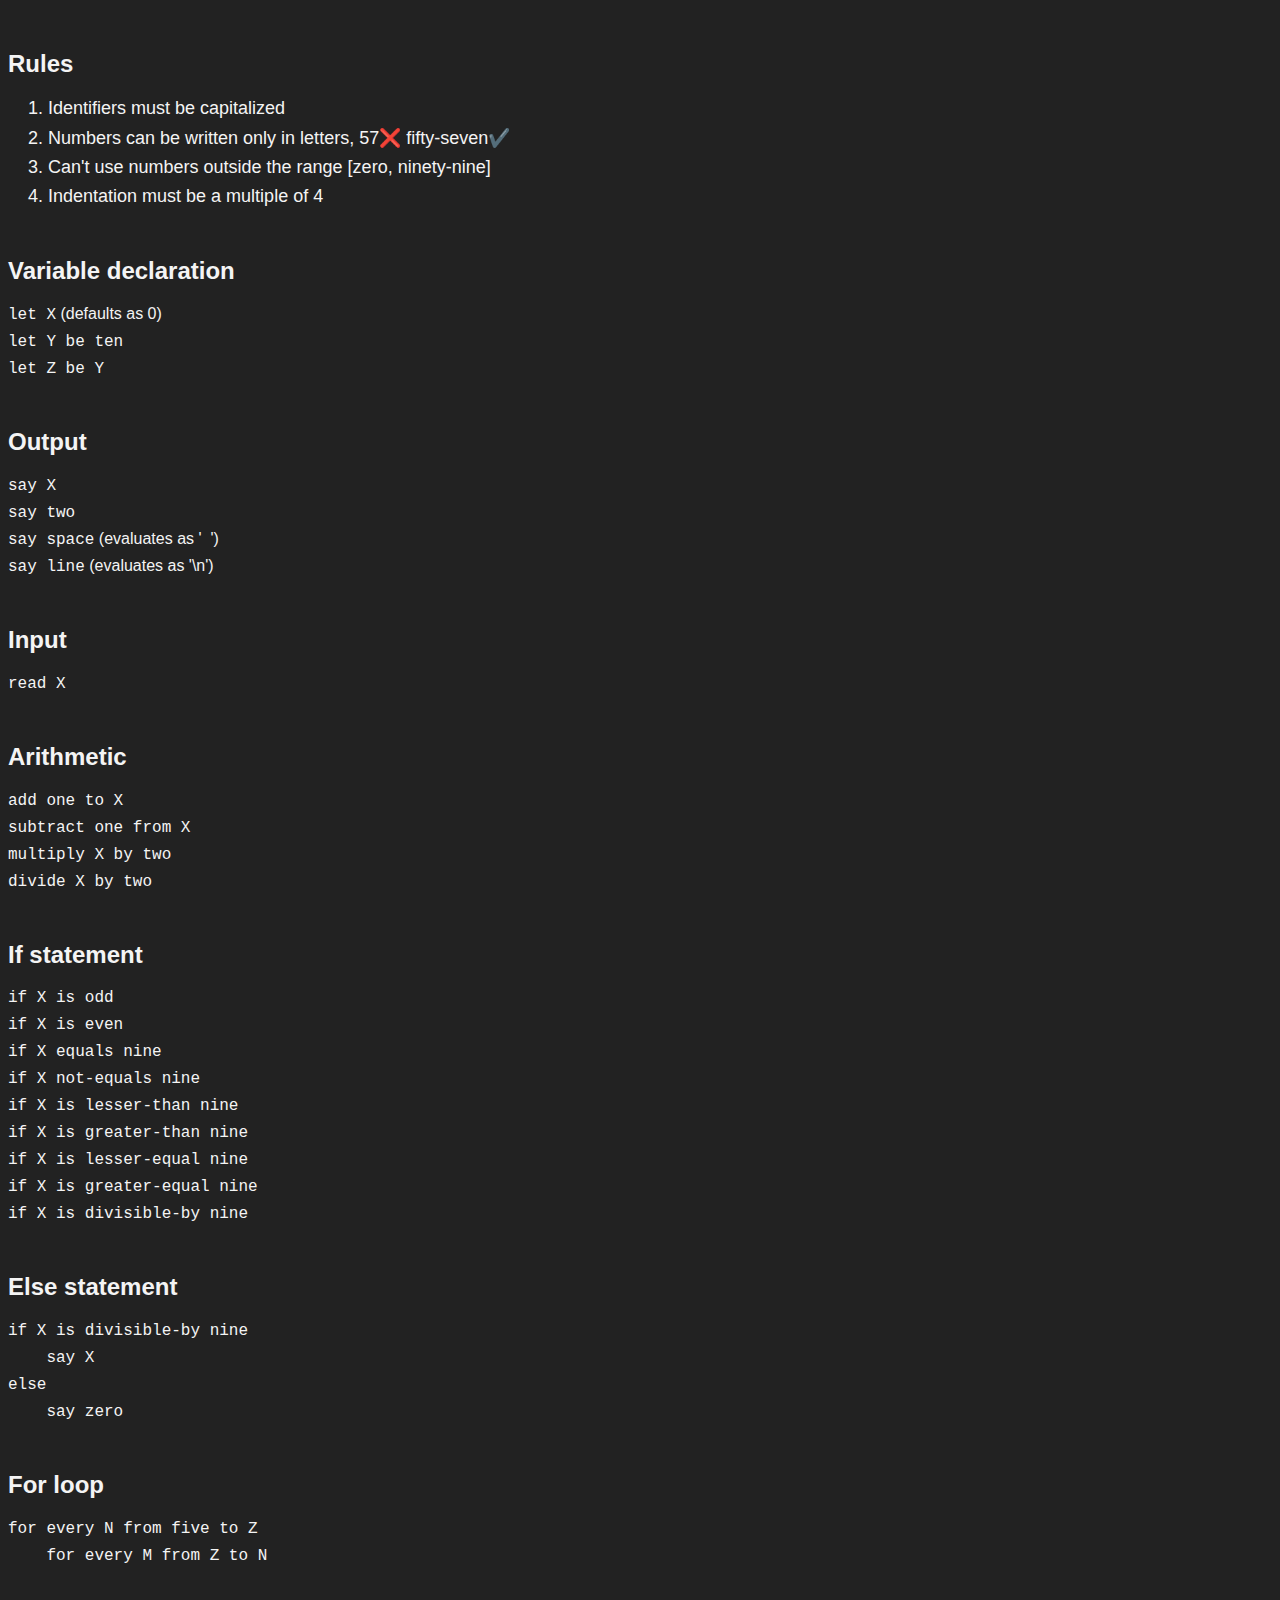
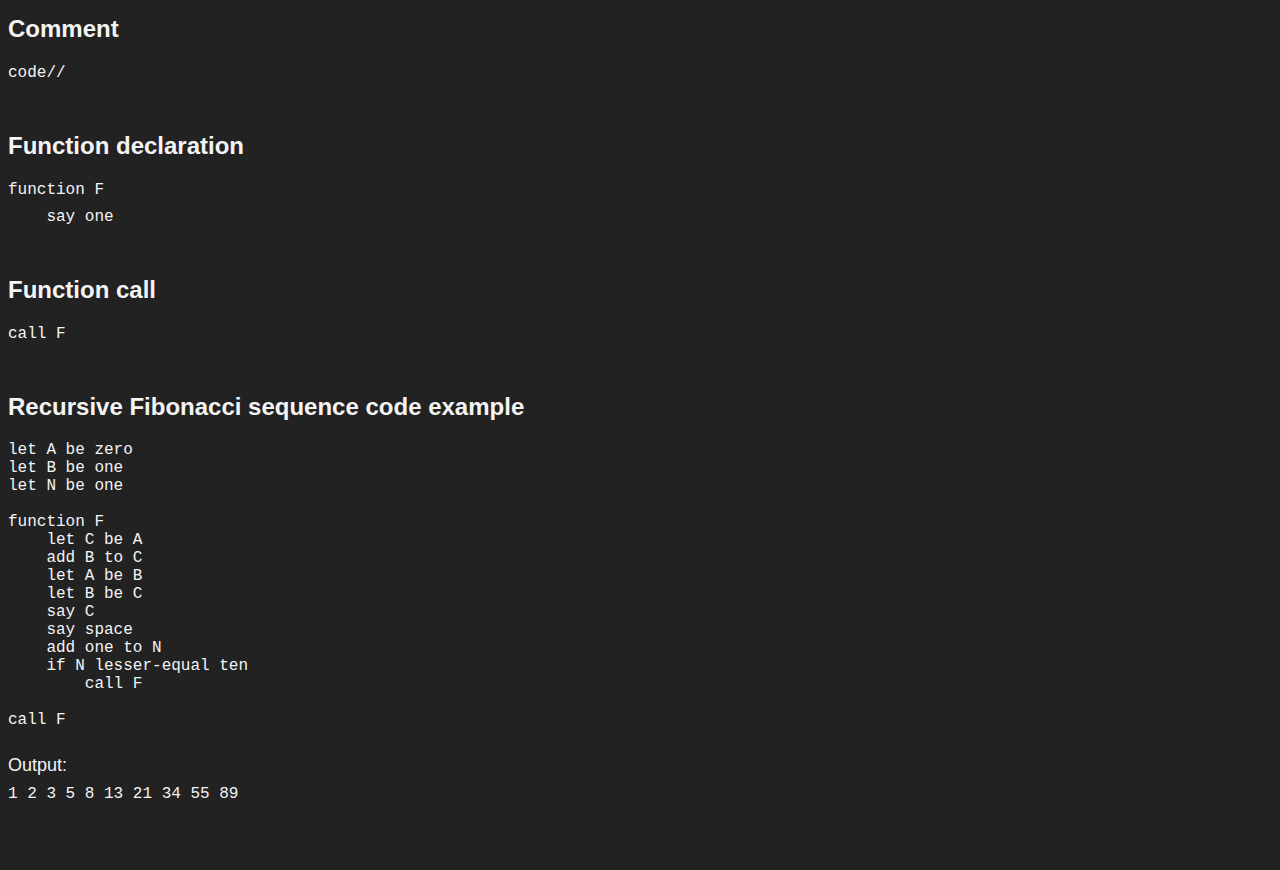
==== public/tutorial.html @ f4652e08 "finished frontend, fixed recursion bug, reorganized code, tutorial + readme" ====
<!DOCTYPE html>
<html lang="en">
<head>
    <meta charset="UTF-8">
    <title>Title</title>
    <style>
        html, body {
            background-color: #222222;
            color: #f4f4f4;
            font-family: Arial, sans-serif;
        }

        div {
            margin: 50px 0;
        }

        p, li {
            font-size: 18px;
            margin: 8px 0;
        }
        pre {
            display: inline-block;
            font-size: 16px;
            margin: 0;
        }
    </style>
</head>
<body>
<div>
    <h2>Rules</h2>
    <ol>
        <li>Identifiers must be capitalized</li>
        <li>Numbers can be written only in letters, 57❌ fifty-seven✔️</li>
        <li>Can't use numbers outside the range [zero, ninety-nine]</li>
        <li>Indentation must be a multiple of 4</li>
    </ol>
</div>
<div>
    <h2>Variable declaration</h2>
    <p><pre>let X</pre> (defaults as 0)</p>
    <p><pre>let Y be ten</pre></p>
    <p><pre>let Z be Y</pre></p>
</div>
<div>
    <h2>Output</h2>
    <p><pre>say X</pre></p>
    <p><pre>say two</pre></p>
    <p><pre>say space</pre> (evaluates as '&nbsp;&nbsp;')</p>
    <p><pre>say line</pre> (evaluates as '\n')</p>
</div>
<div>
    <h2>Input</h2>
    <p><pre>read X</pre></p>
</div>
<div>
    <h2>Arithmetic</h2>
    <p><pre>add one to X</pre></p>
    <p><pre>subtract one from X</pre></p>
    <p><pre>multiply X by two</pre></p>
    <p><pre>divide X by two</pre></p>
</div>
<div>
    <h2>If statement</h2>
    <p><pre>if X is odd</pre></p>
    <p><pre>if X is even</pre></p>
    <p><pre>if X equals nine</pre></p>
    <p><pre>if X not-equals nine</pre></p>
    <p><pre>if X is lesser-than nine</pre></p>
    <p><pre>if X is greater-than nine</pre></p>
    <p><pre>if X is lesser-equal nine</pre></p>
    <p><pre>if X is greater-equal nine</pre></p>
    <p><pre>if X is divisible-by nine</pre></p>

</div>
<div>
    <h2>Else statement</h2>
    <p><pre>if X is divisible-by nine</pre></p>
    <p><pre>    say X</pre></p>
    <p><pre>else</pre></p>
    <p><pre>    say zero</pre></p>
</div>
<div>
    <h2>For loop</h2>
    <p><pre>for every N from five to Z</pre></p>
    <p><pre>    for every M from Z to N</pre></p>
</div>
<div>
    <h2>Comment</h2>
    <p><pre>code//</pre></p>
</div>
<div>
    <h2>Function declaration</h2>
    <p><pre>function F</pre></p>
    <p><pre>    say one</pre></p>
</div>
<div>
    <h2>Function call</h2>
    <p><pre>call F</pre></p>
</div>
<div>
    <h2>Recursive Fibonacci sequence code example</h2>
    <pre>
let A be zero
let B be one
let N be one

function F
    let C be A
    add B to C
    let A be B
    let B be C
    say C
    say space
    add one to N
    if N lesser-equal ten
        call F

call F
    </pre>
    <p>Output:</p>
    <p><pre>1 2 3 5 8 13 21 34 55 89</pre></p>
</div>
</body>
</html>
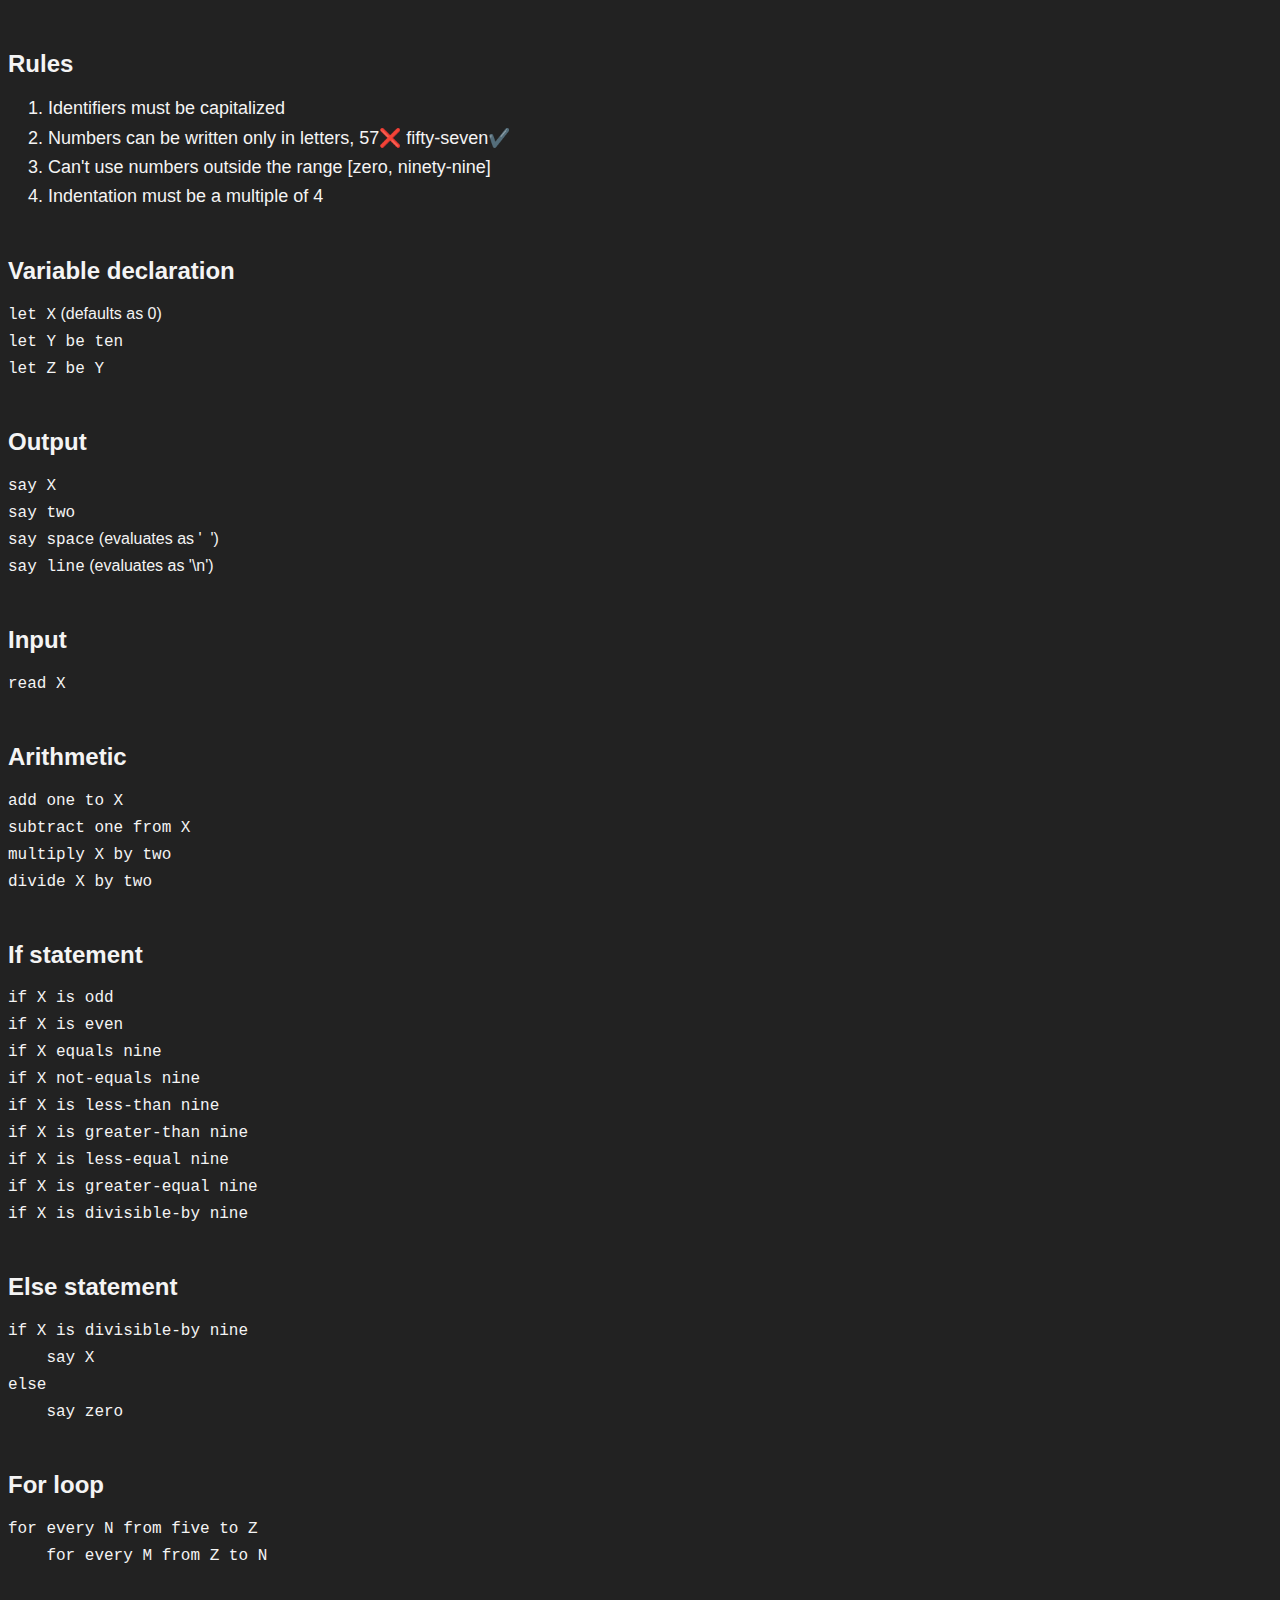
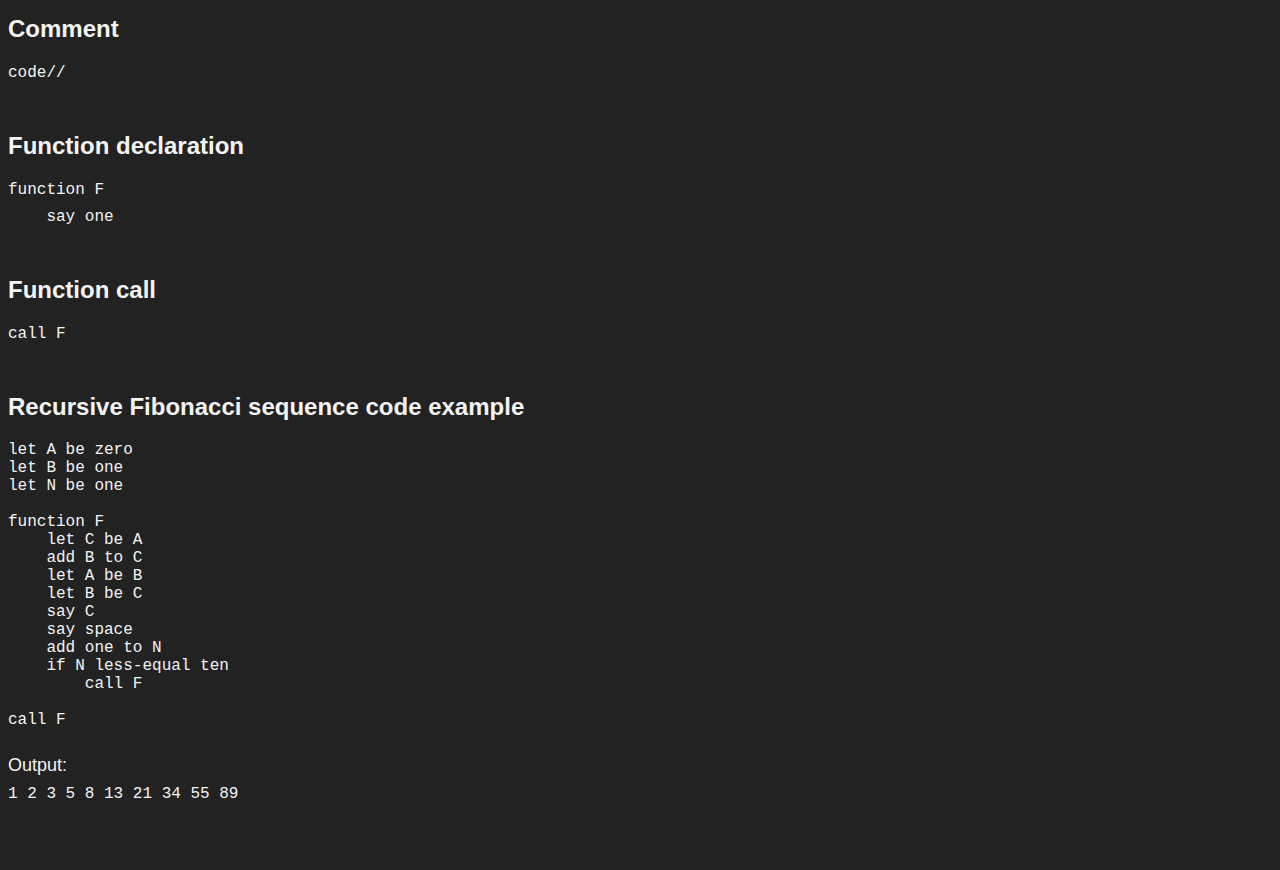
==== commit 8efc96c5: "fixed typo" ====
--- a/public/tutorial.html
+++ b/public/tutorial.html
@@ -65,9 +65,9 @@
     <p><pre>if X is even</pre></p>
     <p><pre>if X equals nine</pre></p>
     <p><pre>if X not-equals nine</pre></p>
-    <p><pre>if X is lesser-than nine</pre></p>
+    <p><pre>if X is less-than nine</pre></p>
     <p><pre>if X is greater-than nine</pre></p>
-    <p><pre>if X is lesser-equal nine</pre></p>
+    <p><pre>if X is less-equal nine</pre></p>
     <p><pre>if X is greater-equal nine</pre></p>
     <p><pre>if X is divisible-by nine</pre></p>
 
@@ -112,7 +112,7 @@
     say C
     say space
     add one to N
-    if N lesser-equal ten
+    if N less-equal ten
         call F
 
 call F
